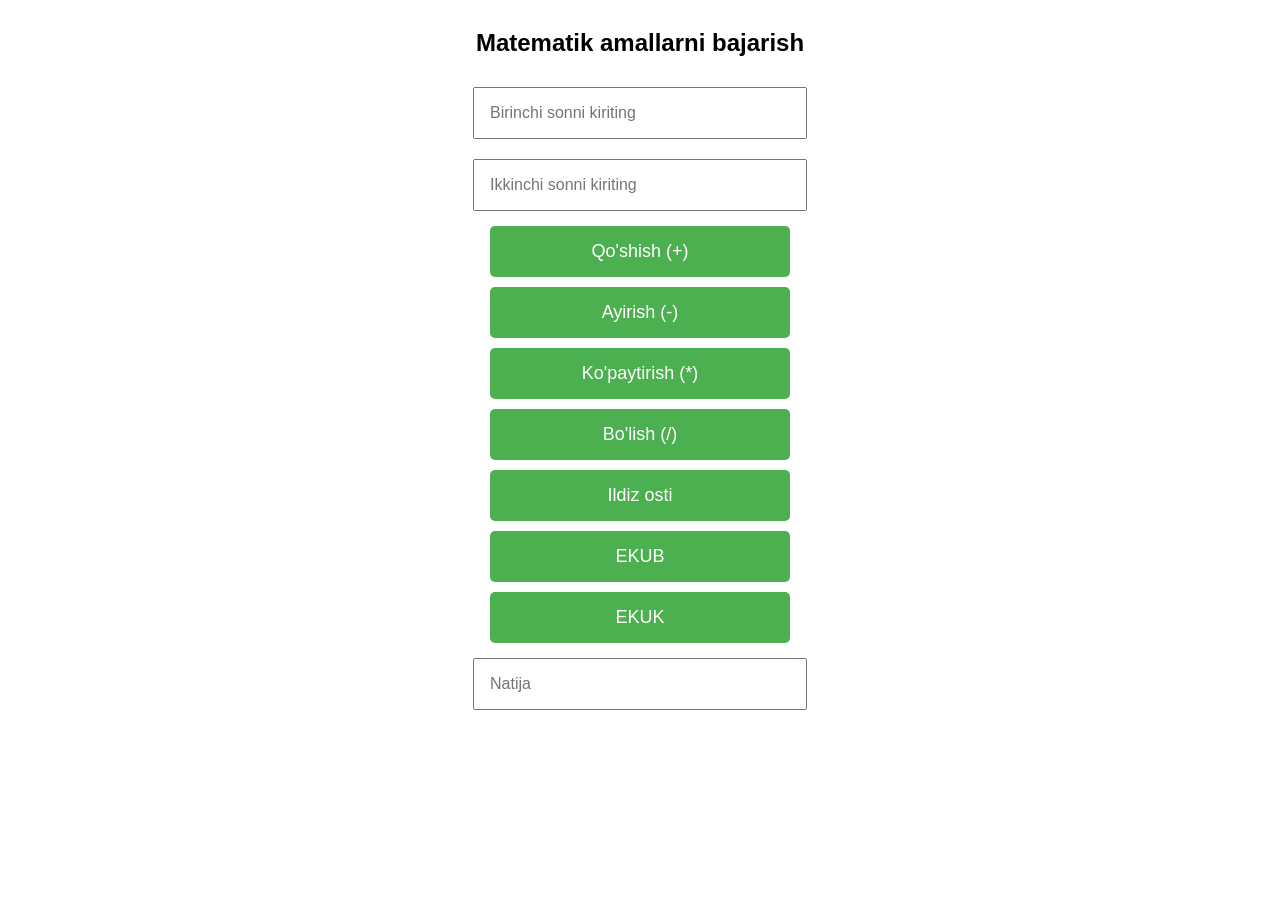
==== index.html @ 7da17fb4 "Update index.html Signed-off-by: bexruz <bexruzcoder15@gmail.com>" ====
<!DOCTYPE html>
<html lang="en">
<head>
    <meta charset="UTF-8">
    <meta name="viewport" content="width=device-width, initial-scale=1.0">
    <title>Matematik Hisoblash</title>
    <link rel="stylesheet" href="index.css">
</head>
<body>
    <h2>Matematik amallarni bajarish</h2>
    
    <input type="number" id="input1" placeholder="Birinchi sonni kiriting">
    <input type="number" id="input2" placeholder="Ikkinchi sonni kiriting">
    
    <button onclick="add()">Qo'shish (+)</button>
    <button onclick="subtract()">Ayirish (-)</button>
    <button onclick="multiply()">Ko'paytirish (*)</button>
    <button onclick="divide()">Bo'lish (/)</button>
    <button onclick="sqrt()">Ildiz osti</button>
    <button onclick="gcd()">EKUB</button>
    <button onclick="lcm()">EKUK</button>
    
    <input type="text" id="result" placeholder="Natija" readonly>

    <script>
        // Qo'shish
        function add() {
            let num1 = parseFloat(document.getElementById("input1").value);
            let num2 = parseFloat(document.getElementById("input2").value);
            let result = num1 + num2;

            document.getElementById("result").value = result; // Natijani to'g'ri joyga chiqarish
        }

        // Ayirish
        function subtract() {
            let num1 = parseFloat(document.getElementById("input1").value);
            let num2 = parseFloat(document.getElementById("input2").value);
            let result = num1 - num2;
            document.getElementById("result").value = result;
        }

        // Ko'paytirish
        function multiply() {
            let num1 = parseFloat(document.getElementById("input1").value);
            let num2 = parseFloat(document.getElementById("input2").value);
            let result = num1 * num2;
            document.getElementById("result").value = result;
        }

        // Bo'lish
        function divide() {
            let num1 = parseFloat(document.getElementById("input1").value);
            let num2 = parseFloat(document.getElementById("input2").value);
            if (num2 !== 0) {
                let result = num1 / num2;
                document.getElementById("result").value = result;
            } else {
                document.getElementById("result").value = "Xato: Nolga bo'lish mumkin emas";
            }
        }

        // Ildiz osti
        function sqrt() {
            let num = parseFloat(document.getElementById("input1").value);
            if (num >= 0) {
                let result = Math.sqrt(num);
                document.getElementById("result").value = result;
            } else {
                document.getElementById("result").value = "Ildiz osti faqat musbat sonlar uchun";
            }
        }

        // EKUB (Eng katta umumiy bo'luvchi)
       // EKUB (Eng katta umumiy bo‘luvchi) - parametrlar bilan
function gcd(a, b) {
    while (b !== 0) {
        let temp = b;
        b = a % b;
        a = temp;
    }
    return a; // Natijani qaytarish kerak
}

// EKUB natijani ekranga chiqarish
function showGcd() {
    let num1 = parseInt(document.getElementById("input1").value);
    let num2 = parseInt(document.getElementById("input2").value);
    
    document.getElementById("result").value = gcd(num1, num2); // gcd natijasini chiqarish
}

// EKUK (Eng kichik umumiy ko‘paytma)
function lcm() {
    let num1 = parseInt(document.getElementById("input1").value);
    let num2 = parseInt(document.getElementById("input2").value);

    let result = (num1 * num2) / gcd(num1, num2); // gcd funksiyasini to‘g‘ri chaqirish
    document.getElementById("result").value = result;
}

    </script>
</body>
</html>
---- index.css ----
body {
    font-family: Arial, sans-serif;
    display: flex;
    flex-direction: column;
    align-items: center;
    padding: 1px;
}

input {
    margin: 10px;
    padding: 15px;
    width: 300px;
    font-size: 16px;
}

button {
    margin: 5px;
    padding: 15px;
    width: 300px; /* Butun buttonlar bir xil kenglikda bo'ladi */
    font-size: 18px; /* Buttonlarni katta qilish */
    background-color: #4CAF50;
    color: white;
    border: none;
    cursor: pointer;
    border-radius: 5px;
    transition: background-color 0.3s;
}

button:hover {
    background-color: #45a049;
}

#result {
    margin-top: 10px;
    width: 300px;
    padding: 15px;
    font-size: 16px;
}

h2 {
    font-size: 24px;
    margin-bottom: 20px;
}
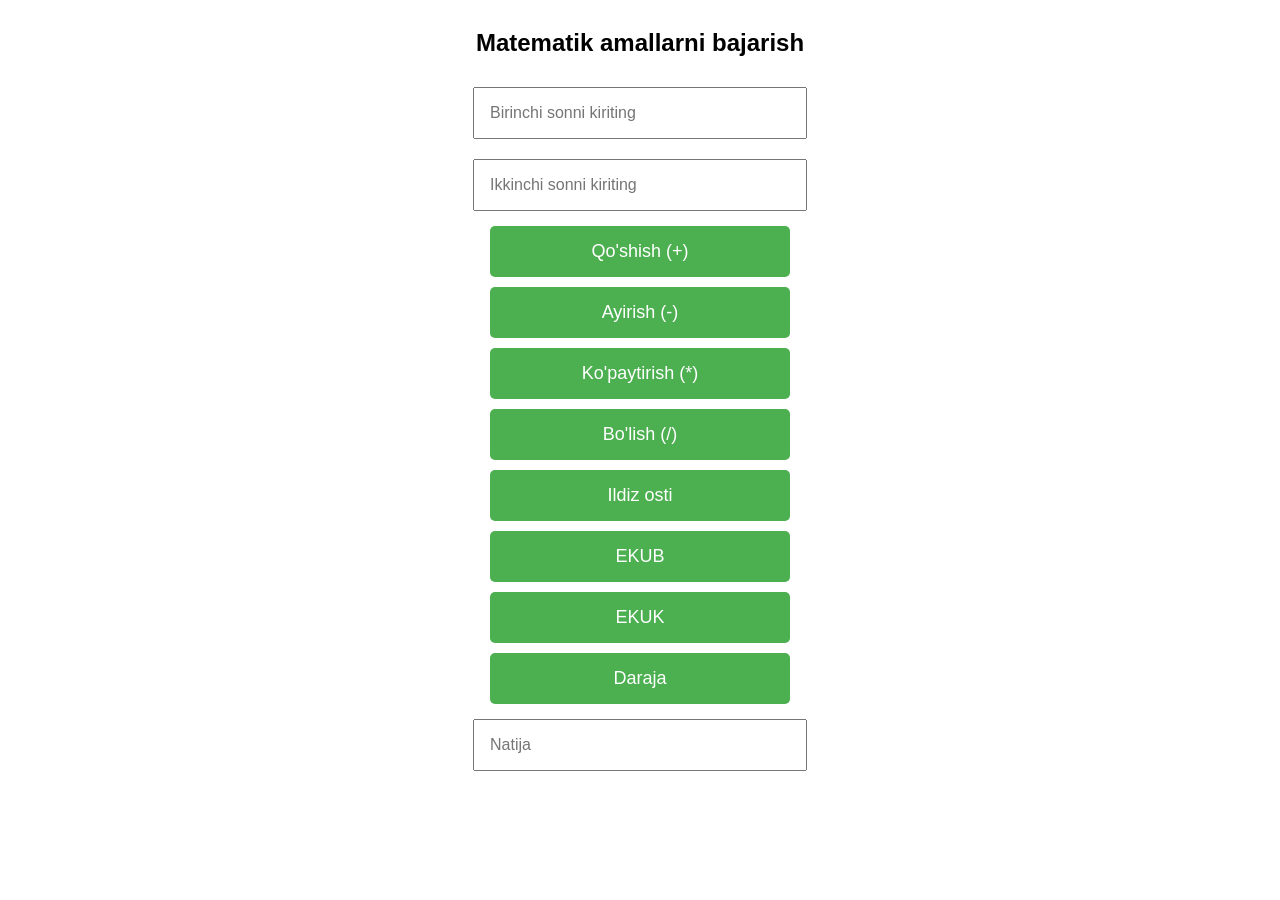
==== commit 9e02582e: "Update index.html Signed-off-by: bexruz <bexruzcoder15@gmail.com>" ====
--- a/index.html
+++ b/index.html
@@ -17,21 +17,29 @@
     <button onclick="multiply()">Ko'paytirish (*)</button>
     <button onclick="divide()">Bo'lish (/)</button>
     <button onclick="sqrt()">Ildiz osti</button>
-    <button onclick="gcd()">EKUB</button>
+    <button onclick="showGcd()">EKUB</button>
     <button onclick="lcm()">EKUK</button>
+    <button onclick="pow">Daraja</button>
     
     <input type="text" id="result" placeholder="Natija" readonly>
 
     <script>
+     //Daraja
+        function pow() {
+           let num1 = parseFloat(document.getElementById("input1").value)
+           let num2 = parseFloat(document.getElementById("input2").value) 
+            let result =Math.pow(num1,num2)
+
+            document.getElementById("result").value = result;
+        
         // Qo'shish
-        function add() {
-            let num1 = parseFloat(document.getElementById("input1").value);
-            let num2 = parseFloat(document.getElementById("input2").value);
-            let result = num1 + num2;
+       function add() {
+        let num1 = parseFloat(document.getElementById("input1").value)
+        let num2 = parseFloat(document.getElementById("input2").value)
+        let result = num1 +num2;
 
-            document.getElementById("result").value = result; // Natijani to'g'ri joyga chiqarish
-        }
-
+        document.getElementById("result").value = result;
+       }
         // Ayirish
         function subtract() {
             let num1 = parseFloat(document.getElementById("input1").value);
@@ -71,15 +79,14 @@
             }
         }
 
-        // EKUB (Eng katta umumiy bo'luvchi)
        // EKUB (Eng katta umumiy bo‘luvchi) - parametrlar bilan
-function gcd(a, b) {
-    while (b !== 0) {
-        let temp = b;
-        b = a % b;
-        a = temp;
+function gcd(num1, num2) {
+    while (num2 !== 0) {
+        let temp = num2;
+        num2 = num1 % num2;
+        num1 = temp;
     }
-    return a; // Natijani qaytarish kerak
+    return num1; // Natijani qaytarish kerak
 }
 
 // EKUB natijani ekranga chiqarish
@@ -98,7 +105,7 @@
     let result = (num1 * num2) / gcd(num1, num2); // gcd funksiyasini to‘g‘ri chaqirish
     document.getElementById("result").value = result;
 }
-
     </script>
+    
 </body>
 </html>
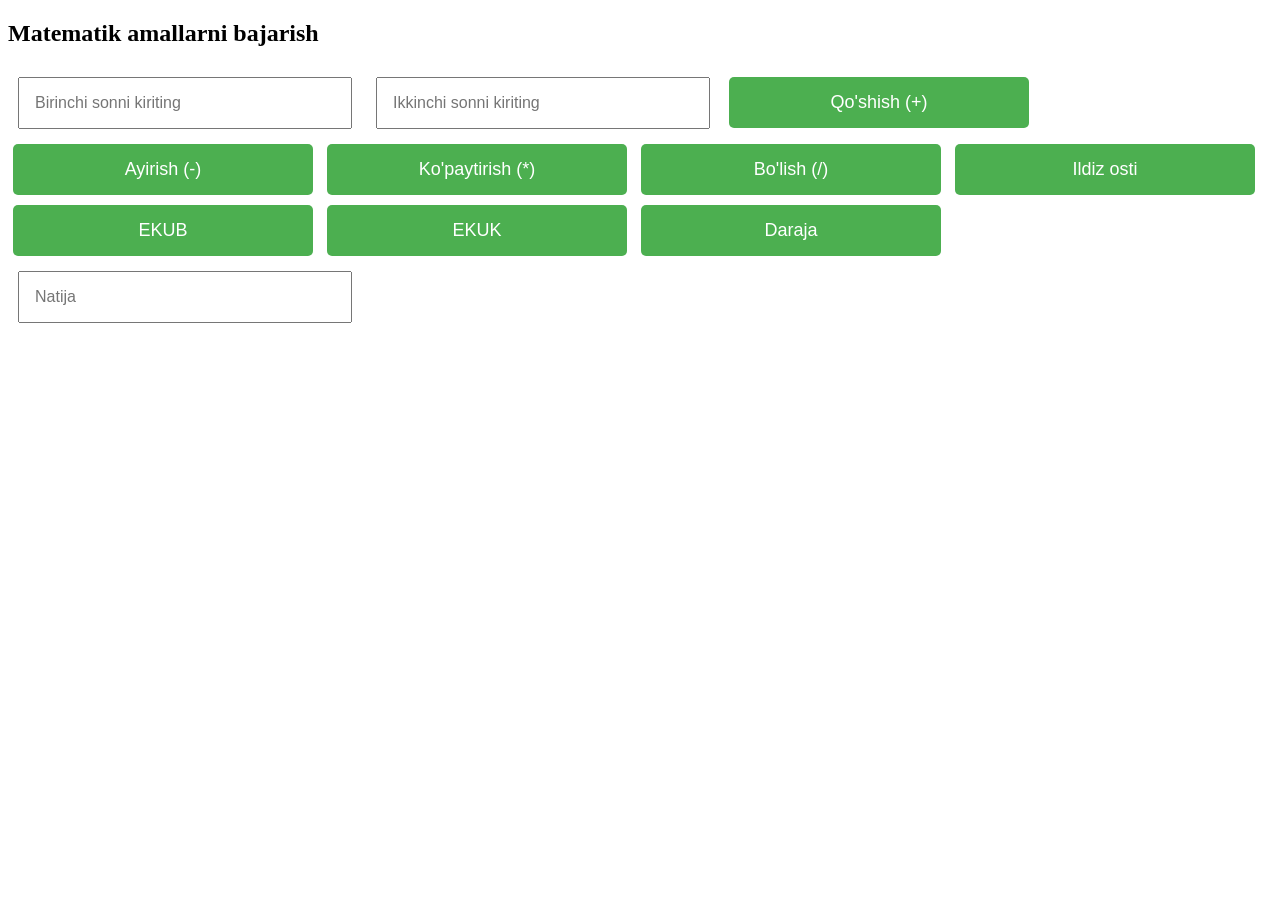
==== commit f58d7cd6: "Update index.html Signed-off-by: bexruz <bexruzcoder15@gmail.com>" ====
--- a/index.html
+++ b/index.html
@@ -19,27 +19,19 @@
     <button onclick="sqrt()">Ildiz osti</button>
     <button onclick="showGcd()">EKUB</button>
     <button onclick="lcm()">EKUK</button>
-    <button onclick="pow">Daraja</button>
+    <button onclick="pow()">Daraja</button>
     
     <input type="text" id="result" placeholder="Natija" readonly>
 
     <script>
-     //Daraja
-        function pow() {
-           let num1 = parseFloat(document.getElementById("input1").value)
-           let num2 = parseFloat(document.getElementById("input2").value) 
-            let result =Math.pow(num1,num2)
+        // Qo'shish
+        function add() {
+            let num1 = parseFloat(document.getElementById("input1").value);
+            let num2 = parseFloat(document.getElementById("input2").value);
+            let result = num1 + num2;
+            document.getElementById("result").value = result;
+        }
 
-            document.getElementById("result").value = result;
-        
-        // Qo'shish
-       function add() {
-        let num1 = parseFloat(document.getElementById("input1").value)
-        let num2 = parseFloat(document.getElementById("input2").value)
-        let result = num1 +num2;
-
-        document.getElementById("result").value = result;
-       }
         // Ayirish
         function subtract() {
             let num1 = parseFloat(document.getElementById("input1").value);
@@ -79,33 +71,38 @@
             }
         }
 
-       // EKUB (Eng katta umumiy bo‘luvchi) - parametrlar bilan
-function gcd(num1, num2) {
-    while (num2 !== 0) {
-        let temp = num2;
-        num2 = num1 % num2;
-        num1 = temp;
-    }
-    return num1; // Natijani qaytarish kerak
-}
+        // Daraja
+        function pow() {
+            let num1 = parseFloat(document.getElementById("input1").value);
+            let num2 = parseFloat(document.getElementById("input2").value);
+            let result = Math.pow(num1, num2);
+            document.getElementById("result").value = result;
+        }
 
-// EKUB natijani ekranga chiqarish
-function showGcd() {
-    let num1 = parseInt(document.getElementById("input1").value);
-    let num2 = parseInt(document.getElementById("input2").value);
-    
-    document.getElementById("result").value = gcd(num1, num2); // gcd natijasini chiqarish
-}
+        // EKUB (Eng katta umumiy bo‘luvchi)
+        function gcd(num1, num2) {
+            while (num2 !== 0) {
+                let temp = num2;
+                num2 = num1 % num2;
+                num1 = temp;
+            }
+            return num1;
+        }
 
-// EKUK (Eng kichik umumiy ko‘paytma)
-function lcm() {
-    let num1 = parseInt(document.getElementById("input1").value);
-    let num2 = parseInt(document.getElementById("input2").value);
+        // EKUB natijani ekranga chiqarish
+        function showGcd() {
+            let num1 = parseInt(document.getElementById("input1").value);
+            let num2 = parseInt(document.getElementById("input2").value);
+            document.getElementById("result").value = gcd(num1, num2);
+        }
 
-    let result = (num1 * num2) / gcd(num1, num2); // gcd funksiyasini to‘g‘ri chaqirish
-    document.getElementById("result").value = result;
-}
+        // EKUK (Eng kichik umumiy ko‘paytma)
+        function lcm() {
+            let num1 = parseInt(document.getElementById("input1").value);
+            let num2 = parseInt(document.getElementById("input2").value);
+            let result = (num1 * num2) / gcd(num1, num2);
+            document.getElementById("result").value = result;
+        }
     </script>
-    
 </body>
 </html>
--- a/index.css
+++ b/index.css
@@ -1,3 +1,5 @@
+//Bexruzning 1-shaxsiy yaratgan insonlarga foydali sayti
+
 body {
     font-family: Arial, sans-serif;
     display: flex;
@@ -40,4 +42,4 @@
 h2 {
     font-size: 24px;
     margin-bottom: 20px;
-}+}
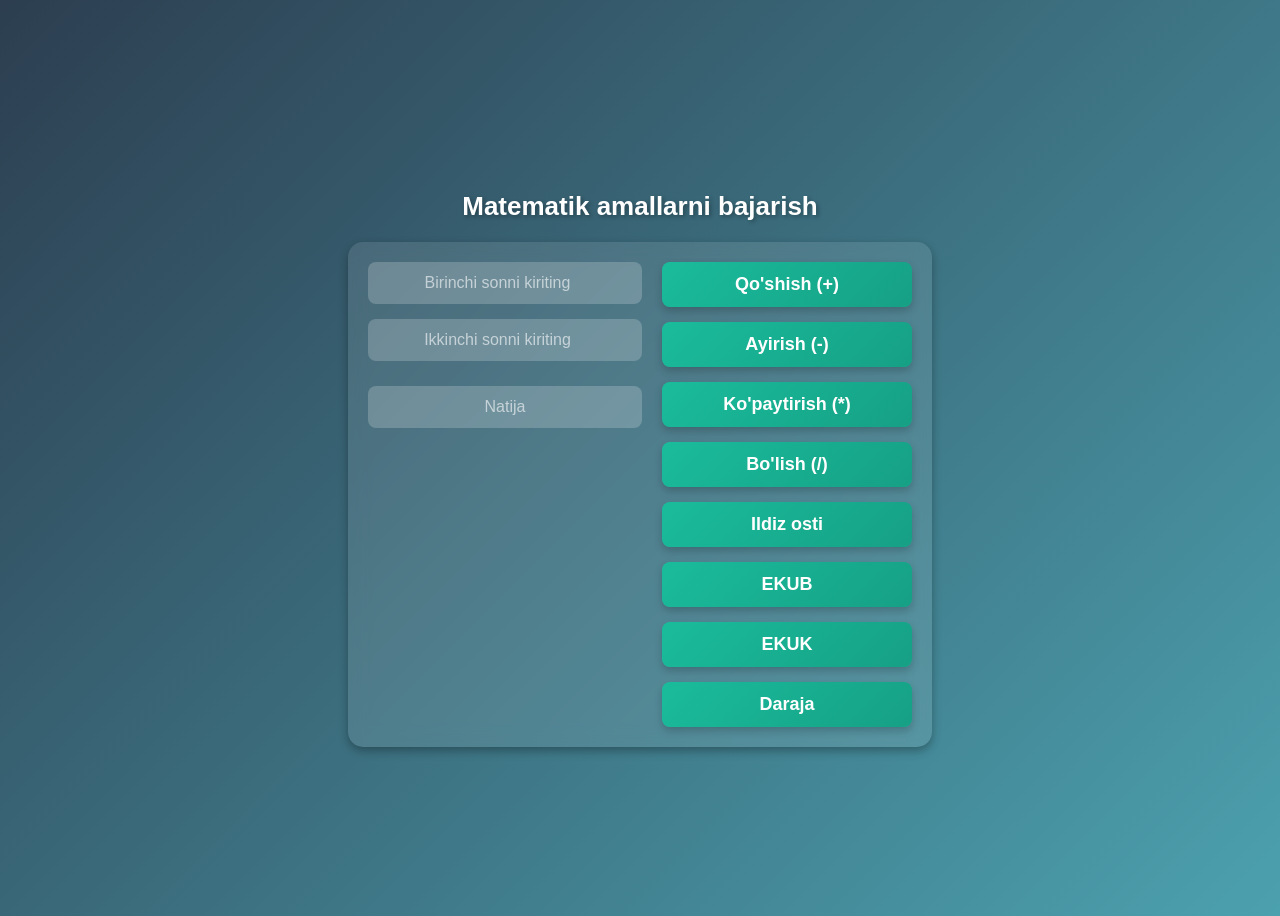
==== commit 785bcc24: "Update index.html Signed-off-by: bexruz <bexruzcoder15@gmail.com>" ====
--- a/index.html
+++ b/index.html
@@ -7,48 +7,61 @@
     <link rel="stylesheet" href="index.css">
 </head>
 <body>
+    <audio id="sound" src="./mixkit-classic-click-1117.wav"></audio>
     <h2>Matematik amallarni bajarish</h2>
     
-    <input type="number" id="input1" placeholder="Birinchi sonni kiriting">
-    <input type="number" id="input2" placeholder="Ikkinchi sonni kiriting">
+   
     
-    <button onclick="add()">Qo'shish (+)</button>
-    <button onclick="subtract()">Ayirish (-)</button>
-    <button onclick="multiply()">Ko'paytirish (*)</button>
-    <button onclick="divide()">Bo'lish (/)</button>
-    <button onclick="sqrt()">Ildiz osti</button>
-    <button onclick="showGcd()">EKUB</button>
-    <button onclick="lcm()">EKUK</button>
-    <button onclick="pow()">Daraja</button>
+    <div class="container">
+        <div class="input-section">
+            <input type="number" id="input1" placeholder="Birinchi sonni kiriting">
+            <input type="number" id="input2" placeholder="Ikkinchi sonni kiriting">
+            <input type="text" id="result" placeholder="Natija" readonly>
+        </div>
+        <div class="button-section">
+            <button onclick="add()">Qo'shish (+)</button>
+            <button onclick="subtract()">Ayirish (-)</button>
+            <button onclick="multiply()">Ko'paytirish (*)</button>
+            <button onclick="divide()">Bo'lish (/)</button>
+            <button onclick="sqrt()">Ildiz osti</button>
+            <button onclick="showGcd()">EKUB</button>
+            <button onclick="lcm()">EKUK</button>
+            <button onclick="pow()">Daraja</button>
+        </div>
+    </div>
     
-    <input type="text" id="result" placeholder="Natija" readonly>
 
     <script>
-        // Qo'shish
+        function playSound() {
+            let sound = document.getElementById("sound");
+            sound.currentTime = 0;
+            sound.play().catch(error => console.log("Ovoz o'ynatmadi: ", error));
+        }
+
         function add() {
             let num1 = parseFloat(document.getElementById("input1").value);
             let num2 = parseFloat(document.getElementById("input2").value);
             let result = num1 + num2;
             document.getElementById("result").value = result;
+            playSound();
         }
 
-        // Ayirish
         function subtract() {
             let num1 = parseFloat(document.getElementById("input1").value);
             let num2 = parseFloat(document.getElementById("input2").value);
             let result = num1 - num2;
             document.getElementById("result").value = result;
+            playSound();
         }
 
-        // Ko'paytirish
         function multiply() {
             let num1 = parseFloat(document.getElementById("input1").value);
             let num2 = parseFloat(document.getElementById("input2").value);
             let result = num1 * num2;
             document.getElementById("result").value = result;
+            playSound();
         }
 
-        // Bo'lish
         function divide() {
             let num1 = parseFloat(document.getElementById("input1").value);
             let num2 = parseFloat(document.getElementById("input2").value);
@@ -58,9 +71,9 @@
             } else {
                 document.getElementById("result").value = "Xato: Nolga bo'lish mumkin emas";
             }
+            playSound();
         }
 
-        // Ildiz osti
         function sqrt() {
             let num = parseFloat(document.getElementById("input1").value);
             if (num >= 0) {
@@ -69,17 +82,17 @@
             } else {
                 document.getElementById("result").value = "Ildiz osti faqat musbat sonlar uchun";
             }
+            playSound();
         }
 
-        // Daraja
         function pow() {
             let num1 = parseFloat(document.getElementById("input1").value);
             let num2 = parseFloat(document.getElementById("input2").value);
             let result = Math.pow(num1, num2);
             document.getElementById("result").value = result;
+            playSound();
         }
 
-        // EKUB (Eng katta umumiy bo‘luvchi)
         function gcd(num1, num2) {
             while (num2 !== 0) {
                 let temp = num2;
@@ -89,19 +102,19 @@
             return num1;
         }
 
-        // EKUB natijani ekranga chiqarish
         function showGcd() {
             let num1 = parseInt(document.getElementById("input1").value);
             let num2 = parseInt(document.getElementById("input2").value);
             document.getElementById("result").value = gcd(num1, num2);
+            playSound();
         }
 
-        // EKUK (Eng kichik umumiy ko‘paytma)
         function lcm() {
             let num1 = parseInt(document.getElementById("input1").value);
             let num2 = parseInt(document.getElementById("input2").value);
             let result = (num1 * num2) / gcd(num1, num2);
             document.getElementById("result").value = result;
+            playSound();
         }
     </script>
 </body>
--- a/index.css
+++ b/index.css
@@ -1,45 +1,87 @@
-//Bexruzning 1-shaxsiy yaratgan insonlarga foydali sayti
-
 body {
     font-family: Arial, sans-serif;
     display: flex;
     flex-direction: column;
     align-items: center;
-    padding: 1px;
+    justify-content: center;
+    height: 100vh;
+    background: linear-gradient(135deg, #2c3e50, #4ca1af);
+    color: white;
+}
+
+.container {
+    display: flex;
+    justify-content: center;
+    gap: 20px;
+    max-width: 800px;
+    background: rgba(255, 255, 255, 0.1);
+    padding: 20px;
+    border-radius: 15px;
+    box-shadow: 0 4px 10px rgba(0, 0, 0, 0.3);
+    backdrop-filter: blur(10px);
+}
+
+.input-section, .button-section {
+    display: flex;
+    flex-direction: column;
+    gap: 15px;
 }
 
 input {
-    margin: 10px;
-    padding: 15px;
-    width: 300px;
+    padding: 12px;
+    width: 250px;
     font-size: 16px;
+    border: none;
+    border-radius: 8px;
+    background: rgba(255, 255, 255, 0.2);
+    color: white;
+    text-align: center;
+    outline: none;
+    transition: 0.3s;
+}
+
+input::placeholder {
+    color: rgba(255, 255, 255, 0.6);
+}
+
+input:focus {
+    background: rgba(255, 255, 255, 0.3);
 }
 
 button {
-    margin: 5px;
-    padding: 15px;
-    width: 300px; /* Butun buttonlar bir xil kenglikda bo'ladi */
-    font-size: 18px; /* Buttonlarni katta qilish */
-    background-color: #4CAF50;
+    padding: 12px;
+    width: 250px;
+    font-size: 18px;
+    background: linear-gradient(135deg, #1abc9c, #16a085);
     color: white;
     border: none;
     cursor: pointer;
-    border-radius: 5px;
-    transition: background-color 0.3s;
+    border-radius: 8px;
+    transition: 0.3s;
+    font-weight: bold;
+    box-shadow: 0 4px 8px rgba(0, 0, 0, 0.2);
 }
 
 button:hover {
-    background-color: #45a049;
+    background: linear-gradient(135deg, #16a085, #1abc9c);
+    transform: scale(1.05);
+    box-shadow: 0 6px 12px rgba(0, 0, 0, 0.3);
 }
 
 #result {
     margin-top: 10px;
-    width: 300px;
-    padding: 15px;
+    width: 250px;
+    padding: 12px;
     font-size: 16px;
+    text-align: center;
+    border: none;
+    border-radius: 8px;
+    background: rgba(255, 255, 255, 0.2);
+    color: white;
 }
 
 h2 {
-    font-size: 24px;
+    font-size: 26px;
     margin-bottom: 20px;
+    text-shadow: 2px 2px 4px rgba(0, 0, 0, 0.3);
 }
